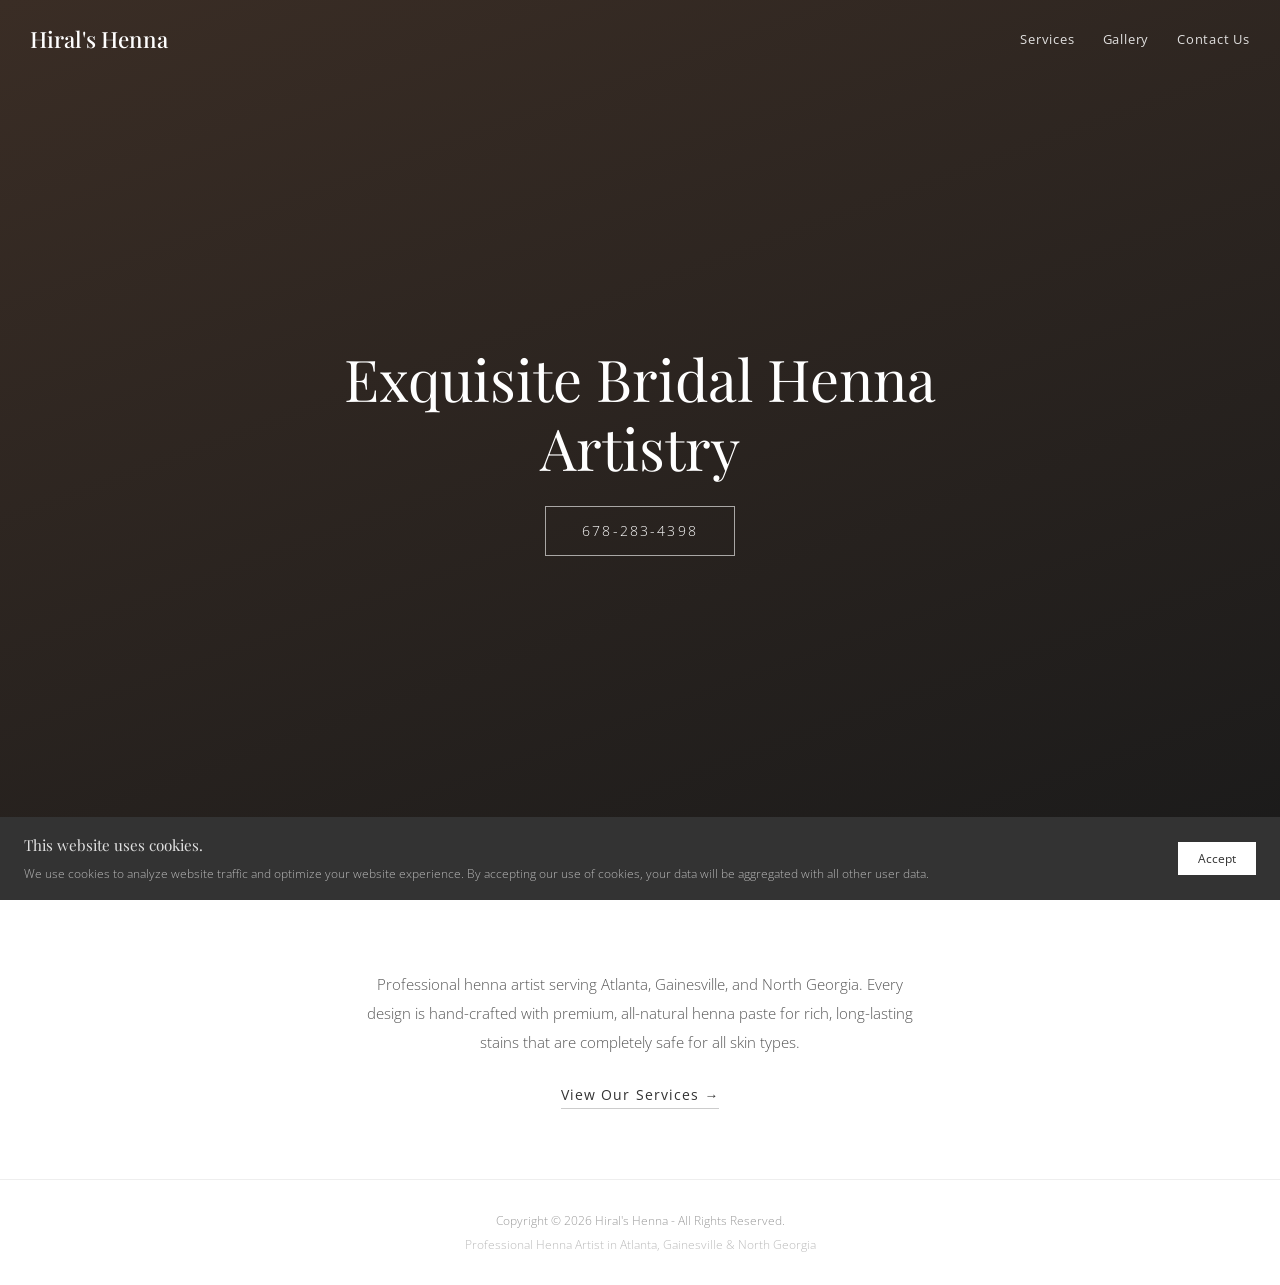
==== index.html @ 08c5864f "Add files via upload" ====
<!DOCTYPE html>
<html lang="en">
<head>
  <meta charset="UTF-8">
  <meta name="viewport" content="width=device-width, initial-scale=1.0">
  <title>Hiral's Henna | Bridal Henna Artist in Atlanta & North Georgia</title>
  <meta name="description" content="Hiral's Henna — professional bridal and event henna artist serving Atlanta, Gainesville, and North Georgia. Specializing in wedding mehndi, henna parties, baby showers, corporate events, and more. Book today!">
  <link rel="preconnect" href="https://fonts.googleapis.com">
  <link rel="preconnect" href="https://fonts.gstatic.com" crossorigin>
  <link href="https://fonts.googleapis.com/css2?family=Playfair+Display:wght@400;500;700&family=Open+Sans:wght@300;400;600&display=swap" rel="stylesheet">
  <link rel="stylesheet" href="style.css">
</head>
<body>

<!-- HEADER -->
<header class="header-transparent">
  <a href="index.html" class="logo">Hiral's Henna</a>
  <nav>
    <ul class="nav-links" id="navLinks">
      <li><a href="services.html">Services</a></li>
      <li><a href="gallery.html">Gallery</a></li>
      <li><a href="contact.html">Contact Us</a></li>
    </ul>
    <button class="hamburger" onclick="document.getElementById('navLinks').classList.toggle('open')" aria-label="Menu">
      <span></span><span></span><span></span>
    </button>
  </nav>
</header>

<!-- HERO -->
<section class="hero">
  <div class="hero-overlay"></div>
  <!-- Replace .hero-overlay background in style.css with your actual hero image -->
  <div class="hero-content">
    <h1>Exquisite Bridal Henna Artistry</h1>
    <a href="tel:6782834398" class="hero-phone">678-283-4398</a>
  </div>
</section>

<!-- INTRO -->
<section class="intro-section">
  <p>Professional henna artist serving Atlanta, Gainesville, and North Georgia. Every design is hand-crafted with premium, all-natural henna paste for rich, long-lasting stains that are completely safe for all skin types.</p>
  <a href="services.html" class="text-link">View Our Services &rarr;</a>
</section>

<!-- FOOTER -->
<footer>
  <p>Copyright &copy; 2026 Hiral's Henna - All Rights Reserved.</p>
  <p class="footer-sub">Professional Henna Artist in Atlanta, Gainesville &amp; North Georgia</p>
</footer>

<!-- COOKIE BANNER -->
<div class="cookie-banner" id="cookieBanner">
  <div>
    <h4>This website uses cookies.</h4>
    <p>We use cookies to analyze website traffic and optimize your website experience. By accepting our use of cookies, your data will be aggregated with all other user data.</p>
  </div>
  <button onclick="document.getElementById('cookieBanner').classList.add('hidden')">Accept</button>
</div>

</body>
</html>
---- style.css ----
/* ── RESET ── */
* { margin: 0; padding: 0; box-sizing: border-box; }
html { scroll-behavior: smooth; }

body {
  font-family: 'Open Sans', sans-serif;
  color: #333;
  background: #fff;
  font-weight: 300;
  line-height: 1.7;
}

/* ── HEADER ── */
header {
  position: absolute;
  top: 0; left: 0; right: 0;
  z-index: 10;
  padding: 20px 30px;
  display: flex;
  justify-content: space-between;
  align-items: center;
}
header.header-transparent .logo { color: #fff; }
header.header-transparent .nav-links a { color: rgba(255,255,255,0.85); }
header.header-transparent .nav-links a:hover { color: #fff; }
header.header-transparent .hamburger span { background: #fff; }

header.header-solid {
  position: relative;
  background: #fff;
  border-bottom: 1px solid #eee;
}
header.header-solid .logo { color: #222; }
header.header-solid .nav-links a { color: #555; }
header.header-solid .nav-links a:hover { color: #111; }
header.header-solid .hamburger span { background: #333; }

.logo {
  font-family: 'Playfair Display', serif;
  font-size: 1.4rem;
  font-weight: 500;
  text-decoration: none;
}

nav { display: flex; align-items: center; }

.nav-links {
  display: flex;
  gap: 28px;
  list-style: none;
  align-items: center;
}
.nav-links a {
  text-decoration: none;
  font-size: 0.82rem;
  font-weight: 400;
  letter-spacing: 0.06em;
  transition: color 0.3s;
}

.hamburger {
  display: none;
  flex-direction: column;
  gap: 5px;
  cursor: pointer;
  background: none;
  border: none;
}
.hamburger span {
  width: 22px;
  height: 2px;
  transition: 0.3s;
}

/* ── HERO (index only) ── */
.hero {
  position: relative;
  width: 100%;
  height: 100vh;
  min-height: 550px;
  display: flex;
  align-items: center;
  justify-content: center;
  text-align: center;
  background: #2a2a2a;
  overflow: hidden;
}
.hero-overlay {
  position: absolute;
  inset: 0;
  /* ▼ REPLACE WITH YOUR IMAGE ▼
     background: url('images/hero.jpg') center/cover no-repeat;
  */
  background: linear-gradient(160deg, #3a2d25 0%, #1a1a1a 100%);
}
.hero-content {
  position: relative;
  z-index: 2;
  color: #fff;
  padding: 0 24px;
  max-width: 700px;
}
.hero-content h1 {
  font-family: 'Playfair Display', serif;
  font-size: clamp(2.2rem, 5.5vw, 3.6rem);
  font-weight: 400;
  line-height: 1.2;
  margin-bottom: 24px;
}
.hero-phone {
  display: inline-block;
  padding: 12px 36px;
  background: transparent;
  border: 1.5px solid rgba(255,255,255,0.6);
  color: #fff;
  text-decoration: none;
  font-size: 0.9rem;
  letter-spacing: 0.15em;
  transition: background 0.3s, border-color 0.3s;
}
.hero-phone:hover {
  background: rgba(255,255,255,0.1);
  border-color: #fff;
}

/* ── INTRO (index) ── */
.intro-section {
  max-width: 620px;
  margin: 0 auto;
  text-align: center;
  padding: 70px 24px;
}
.intro-section p {
  font-size: 0.95rem;
  color: #555;
  line-height: 1.9;
  margin-bottom: 24px;
}
.text-link {
  display: inline-block;
  color: #333;
  text-decoration: none;
  font-size: 0.85rem;
  font-weight: 400;
  letter-spacing: 0.08em;
  border-bottom: 1px solid #ccc;
  padding-bottom: 2px;
  transition: border-color 0.3s, color 0.3s;
}
.text-link:hover { color: #000; border-color: #333; }

/* ── PAGE HEADER (services, gallery, contact) ── */
.page-header {
  background: #fafaf7;
  text-align: center;
  padding: 80px 24px 50px;
  border-bottom: 1px solid #eee;
}
.page-header h1 {
  font-family: 'Playfair Display', serif;
  font-size: clamp(1.8rem, 4vw, 2.6rem);
  font-weight: 400;
  color: #222;
}

/* ── SERVICES PAGE ── */
.services-list {
  max-width: 720px;
  margin: 0 auto;
  padding: 60px 24px 80px;
}
.service-item {
  text-align: center;
  margin-bottom: 55px;
}
.service-item:last-child { margin-bottom: 0; }
.service-item h2 {
  font-family: 'Playfair Display', serif;
  font-size: 1.25rem;
  font-weight: 500;
  color: #333;
  margin-bottom: 14px;
}
.service-item p {
  font-size: 0.88rem;
  color: #666;
  line-height: 1.85;
  max-width: 600px;
  margin: 0 auto;
}

/* ── GALLERY PAGE ── */
.gallery-container {
  padding: 30px 16px 80px;
  max-width: 1200px;
  margin: 0 auto;
}
.gallery-masonry {
  columns: 3;
  column-gap: 12px;
}
.gallery-masonry .gallery-item {
  break-inside: avoid;
  margin-bottom: 12px;
  overflow: hidden;
  border-radius: 2px;
  line-height: 0;
}
.gallery-masonry .gallery-item img {
  width: 100%;
  height: auto;
  display: block;
  transition: transform 0.5s, opacity 0.5s;
  opacity: 0.92;
}
.gallery-masonry .gallery-item img:hover {
  transform: scale(1.03);
  opacity: 1;
}
.gallery-empty {
  text-align: center;
  padding: 60px 24px;
  color: #999;
  font-size: 0.9rem;
}
.gallery-empty code {
  display: block;
  margin-top: 12px;
  background: #f5f5f0;
  padding: 12px 16px;
  font-size: 0.82rem;
  color: #666;
  border-radius: 4px;
  max-width: 500px;
  margin-left: auto;
  margin-right: auto;
  text-align: left;
  white-space: pre-wrap;
}

/* ── CONTACT PAGE ── */
.contact-wrapper {
  max-width: 560px;
  margin: 0 auto;
  padding: 60px 24px 80px;
}
.contact-wrapper > p {
  text-align: center;
  font-size: 0.92rem;
  color: #666;
  margin-bottom: 40px;
  line-height: 1.8;
}
.contact-form {
  display: flex;
  flex-direction: column;
  gap: 18px;
}
.contact-form label {
  font-size: 0.78rem;
  font-weight: 400;
  letter-spacing: 0.08em;
  text-transform: uppercase;
  color: #555;
  display: flex;
  flex-direction: column;
  gap: 6px;
}
.contact-form input,
.contact-form textarea,
.contact-form select {
  padding: 12px 14px;
  border: 1px solid #ddd;
  background: #fafaf7;
  font-family: 'Open Sans', sans-serif;
  font-size: 0.88rem;
  font-weight: 300;
  color: #333;
  outline: none;
  transition: border-color 0.3s;
  border-radius: 0;
  -webkit-appearance: none;
}
.contact-form input:focus,
.contact-form textarea:focus,
.contact-form select:focus {
  border-color: #999;
}
.contact-form textarea {
  min-height: 140px;
  resize: vertical;
}
.contact-form button {
  align-self: flex-start;
  padding: 13px 36px;
  background: #333;
  color: #fff;
  border: none;
  font-family: 'Open Sans', sans-serif;
  font-size: 0.8rem;
  letter-spacing: 0.08em;
  cursor: pointer;
  transition: background 0.3s;
}
.contact-form button:hover { background: #555; }

.contact-info {
  margin-top: 50px;
  text-align: center;
  padding-top: 40px;
  border-top: 1px solid #eee;
}
.contact-info p {
  font-size: 0.88rem;
  color: #666;
  margin-bottom: 6px;
}
.contact-info a {
  color: #333;
  text-decoration: none;
  border-bottom: 1px solid #ccc;
  transition: border-color 0.3s;
}
.contact-info a:hover { border-color: #333; }

/* ── FOOTER ── */
footer {
  text-align: center;
  padding: 30px 24px;
  border-top: 1px solid #eee;
}
footer p {
  font-size: 0.78rem;
  color: #999;
}
.footer-sub {
  margin-top: 4px;
  font-size: 0.72rem !important;
  color: #bbb !important;
}

/* ── COOKIE BANNER ── */
.cookie-banner {
  position: fixed;
  bottom: 0; left: 0; right: 0;
  background: #333;
  color: rgba(255,255,255,0.85);
  padding: 16px 24px;
  display: flex;
  justify-content: space-between;
  align-items: center;
  gap: 16px;
  z-index: 100;
}
.cookie-banner.hidden { display: none; }
.cookie-banner h4 {
  font-family: 'Playfair Display', serif;
  font-weight: 400;
  font-size: 0.95rem;
  margin-bottom: 4px;
}
.cookie-banner p {
  font-size: 0.78rem;
  color: rgba(255,255,255,0.65);
  margin: 0;
}
.cookie-banner button {
  padding: 8px 20px;
  background: #fff;
  color: #333;
  border: none;
  font-family: 'Open Sans', sans-serif;
  font-size: 0.78rem;
  cursor: pointer;
  white-space: nowrap;
}
.cookie-banner button:hover { background: #eee; }

/* ── MOBILE ── */
@media (max-width: 640px) {
  .nav-links {
    display: none;
    flex-direction: column;
    position: absolute;
    top: 60px;
    right: 20px;
    padding: 20px 30px;
    border-radius: 4px;
    gap: 14px;
  }
  header.header-transparent .nav-links {
    background: rgba(0,0,0,0.9);
  }
  header.header-solid .nav-links {
    background: #fff;
    border: 1px solid #eee;
    box-shadow: 0 4px 20px rgba(0,0,0,0.08);
  }
  .nav-links.open { display: flex; }
  .hamburger { display: flex; }

  .gallery-masonry { columns: 2; }
  .cookie-banner { flex-direction: column; text-align: center; }
}

@media (max-width: 420px) {
  .gallery-masonry { columns: 1; }
}
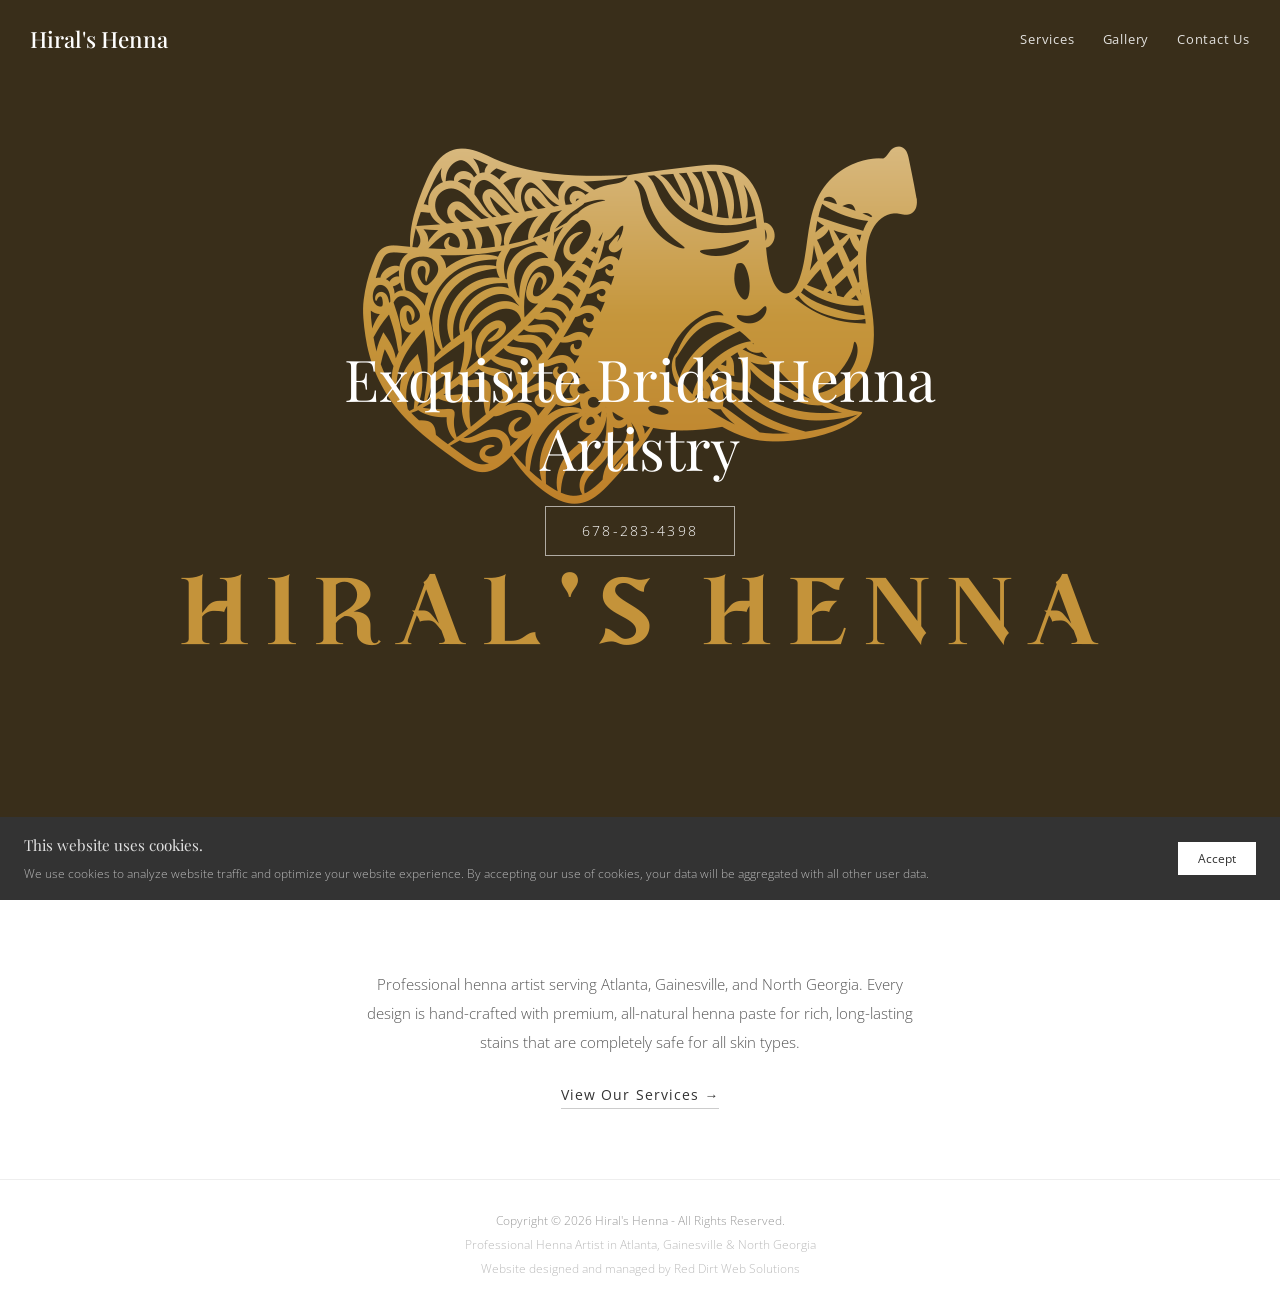
==== commit 5bc9fd58: "Add files via upload" ====
--- a/index.html
+++ b/index.html
@@ -47,6 +47,7 @@
 <footer>
   <p>Copyright &copy; 2026 Hiral's Henna - All Rights Reserved.</p>
   <p class="footer-sub">Professional Henna Artist in Atlanta, Gainesville &amp; North Georgia</p>
+  <p class="footer-sub">Website designed and managed by <a href="https://reddirtwebsites.com" target="_blank" rel="noopener">Red Dirt Web Solutions</a></p>
 </footer>
 
 <!-- COOKIE BANNER -->
@@ -55,8 +56,18 @@
     <h4>This website uses cookies.</h4>
     <p>We use cookies to analyze website traffic and optimize your website experience. By accepting our use of cookies, your data will be aggregated with all other user data.</p>
   </div>
-  <button onclick="document.getElementById('cookieBanner').classList.add('hidden')">Accept</button>
+  <button onclick="acceptCookies()">Accept</button>
 </div>
+
+<script>
+  if (localStorage.getItem('cookiesAccepted')) {
+    document.getElementById('cookieBanner').classList.add('hidden');
+  }
+  function acceptCookies() {
+    localStorage.setItem('cookiesAccepted', 'true');
+    document.getElementById('cookieBanner').classList.add('hidden');
+  }
+</script>
 
 </body>
 </html>
--- a/style.css
+++ b/style.css
@@ -88,10 +88,7 @@
 .hero-overlay {
   position: absolute;
   inset: 0;
-  /* ▼ REPLACE WITH YOUR IMAGE ▼
-     background: url('images/hero.jpg') center/cover no-repeat;
-  */
-  background: linear-gradient(160deg, #3a2d25 0%, #1a1a1a 100%);
+  background: url('images/fulllogo.png') center/cover no-repeat;
 }
 .hero-content {
   position: relative;
@@ -338,6 +335,12 @@
   font-size: 0.72rem !important;
   color: #bbb !important;
 }
+.footer-sub a {
+  color: #bbb;
+  text-decoration: none;
+  transition: color 0.3s;
+}
+.footer-sub a:hover { color: #999; }
 
 /* ── COOKIE BANNER ── */
 .cookie-banner {
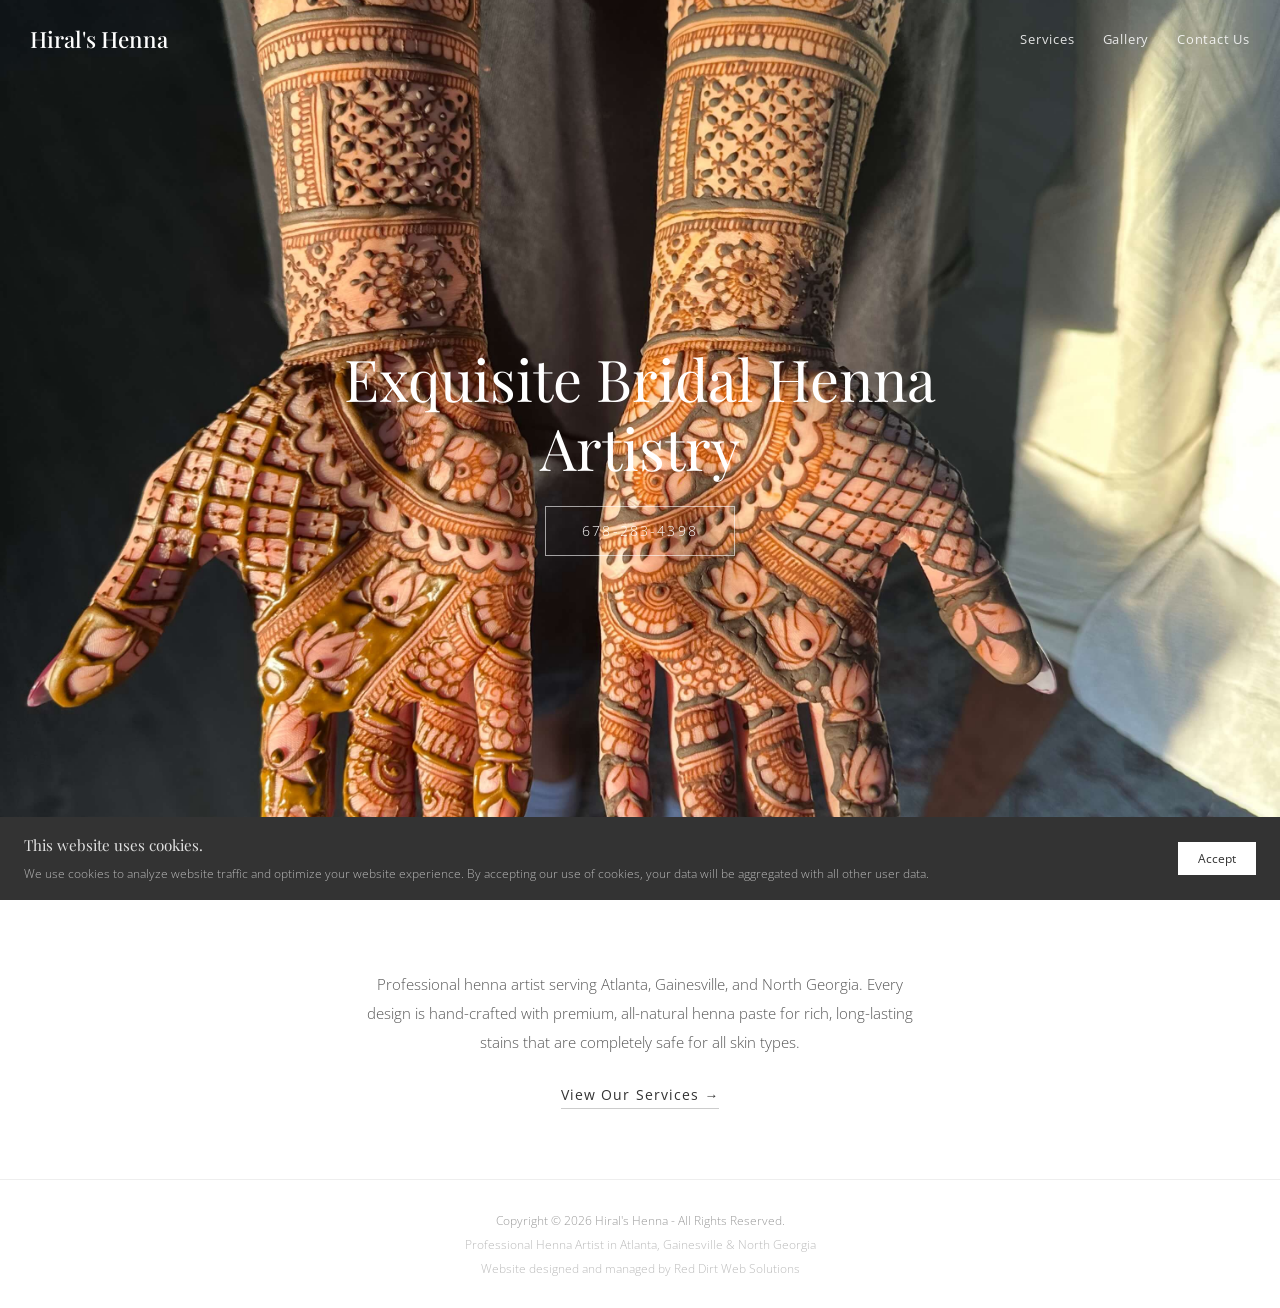
==== commit b3c77281: "Add files via upload" ====
--- a/index.html
+++ b/index.html
@@ -9,6 +9,47 @@
   <link rel="preconnect" href="https://fonts.gstatic.com" crossorigin>
   <link href="https://fonts.googleapis.com/css2?family=Playfair+Display:wght@400;500;700&family=Open+Sans:wght@300;400;600&display=swap" rel="stylesheet">
   <link rel="stylesheet" href="style.css">
+  <script type="application/ld+json">
+  {
+    "@context": "https://schema.org",
+    "@type": "LocalBusiness",
+    "name": "Hiral's Henna",
+    "image": "https://hiralshenna.art/images/bridal-henna-mehndi-full-arm.jpeg",
+    "url": "https://hiralshenna.art",
+    "telephone": "+1-678-283-4398",
+    "description": "Professional bridal and event henna artist serving Atlanta, Gainesville, and North Georgia. Specializing in wedding mehndi, henna parties, baby showers, corporate events, and birthday party henna.",
+    "founder": {
+      "@type": "Person",
+      "name": "Hiral Gala"
+    },
+    "foundingDate": "2024",
+    "sameAs": [
+      "https://www.instagram.com/hiralshenna18"
+    ],
+    "areaServed": [
+      { "@type": "City", "name": "Atlanta", "addressRegion": "GA" },
+      { "@type": "City", "name": "Gainesville", "addressRegion": "GA" },
+      { "@type": "City", "name": "Alpharetta", "addressRegion": "GA" },
+      { "@type": "City", "name": "Roswell", "addressRegion": "GA" },
+      { "@type": "City", "name": "Johns Creek", "addressRegion": "GA" },
+      { "@type": "City", "name": "Cumming", "addressRegion": "GA" },
+      { "@type": "City", "name": "Marietta", "addressRegion": "GA" },
+      { "@type": "City", "name": "Duluth", "addressRegion": "GA" },
+      { "@type": "City", "name": "Lawrenceville", "addressRegion": "GA" },
+      { "@type": "City", "name": "Peachtree City", "addressRegion": "GA" }
+    ],
+    "serviceType": [
+      "Bridal Henna",
+      "Wedding Mehndi",
+      "Henna Parties",
+      "Baby Shower Henna",
+      "Corporate Event Henna",
+      "Birthday Party Henna",
+      "Festival Henna"
+    ],
+    "priceRange": "$$"
+  }
+  </script>
 </head>
 <body>
 
--- a/style.css
+++ b/style.css
@@ -88,7 +88,7 @@
 .hero-overlay {
   position: absolute;
   inset: 0;
-  background: url('images/fulllogo.png') center/cover no-repeat;
+  background: url('images/bridal-henna-mehndi-full-arm.jpeg') center/cover no-repeat;
 }
 .hero-content {
   position: relative;
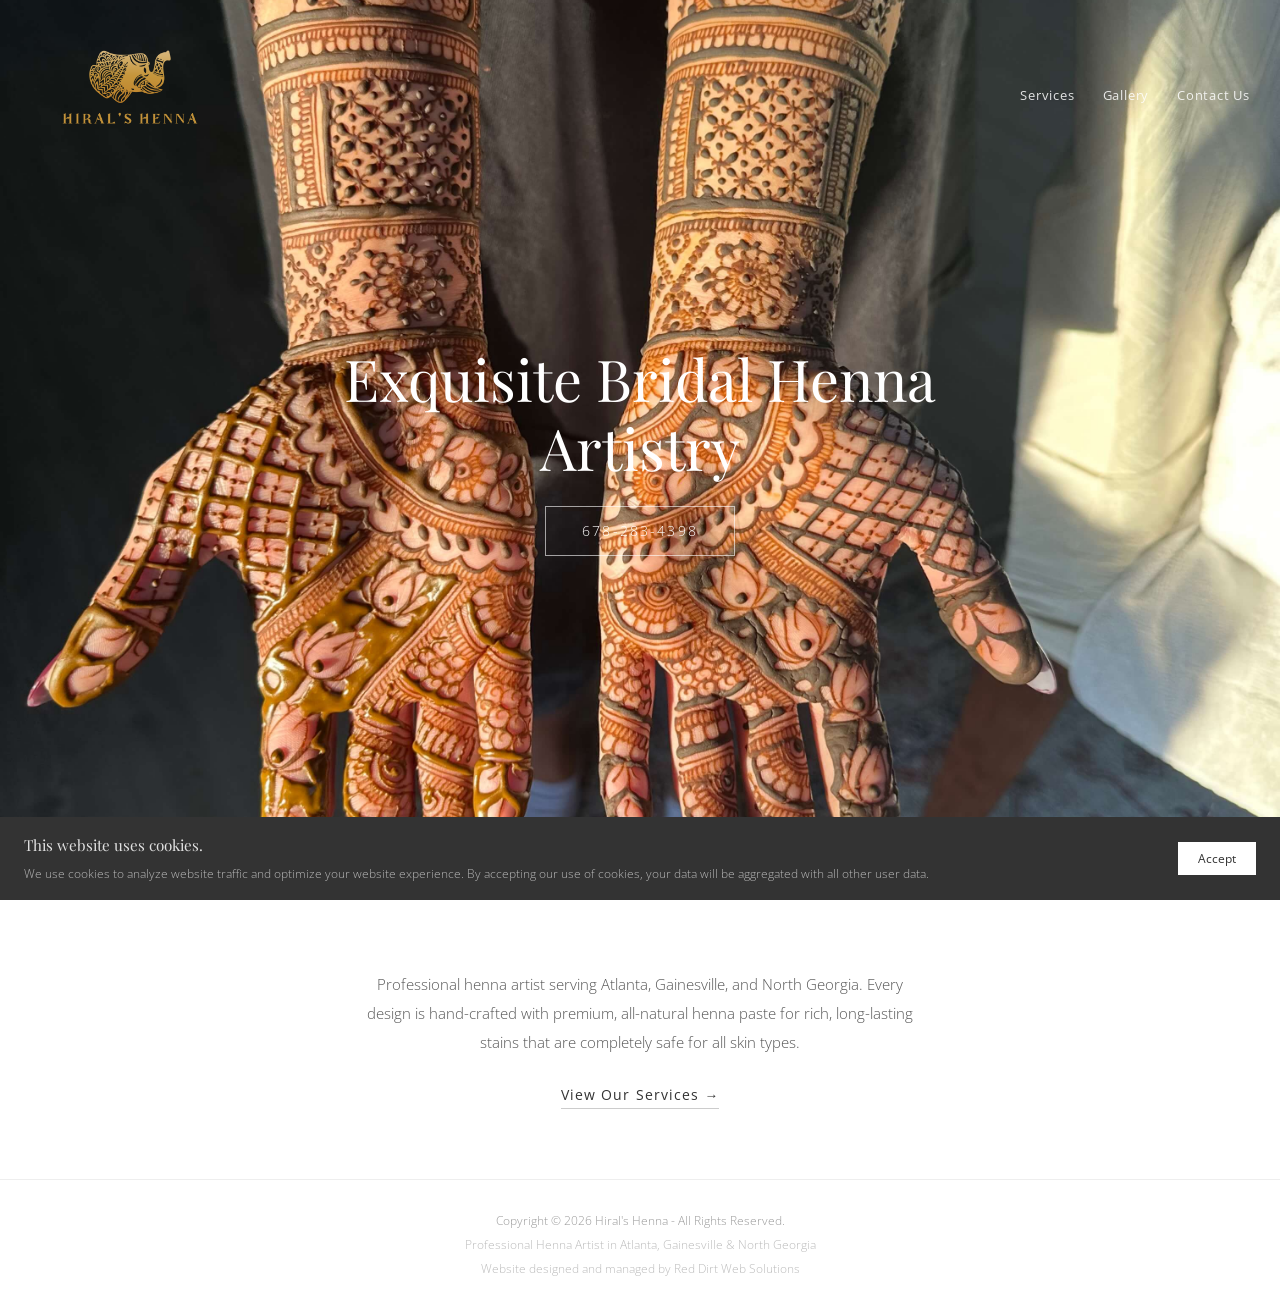
==== commit 13a513cc: "Add files via upload" ====
--- a/index.html
+++ b/index.html
@@ -8,6 +8,11 @@
   <link rel="preconnect" href="https://fonts.googleapis.com">
   <link rel="preconnect" href="https://fonts.gstatic.com" crossorigin>
   <link href="https://fonts.googleapis.com/css2?family=Playfair+Display:wght@400;500;700&family=Open+Sans:wght@300;400;600&display=swap" rel="stylesheet">
+  <link rel="icon" type="image/png" href="/images/favicon/favicon-96x96.png" sizes="96x96" />
+  <link rel="icon" type="image/svg+xml" href="/images/favicon/favicon.svg" />
+  <link rel="shortcut icon" href="/images/favicon/favicon.ico" />
+  <link rel="apple-touch-icon" sizes="180x180" href="/images/favicon/apple-touch-icon.png" />
+  <link rel="manifest" href="/images/favicon/site.webmanifest" />
   <link rel="stylesheet" href="style.css">
   <script type="application/ld+json">
   {
@@ -55,7 +60,7 @@
 
 <!-- HEADER -->
 <header class="header-transparent">
-  <a href="index.html" class="logo">Hiral's Henna</a>
+  <a href="index.html" class="logo"><img src="images/fulllogo_transparent.png" alt="Hiral's Henna — Professional Henna Artist in Atlanta and North Georgia" class="logo-img"></a>
   <nav>
     <ul class="nav-links" id="navLinks">
       <li><a href="services.html">Services</a></li>
--- a/style.css
+++ b/style.css
@@ -40,6 +40,12 @@
   font-size: 1.4rem;
   font-weight: 500;
   text-decoration: none;
+}
+.logo-img {
+  width: 200px;
+  height: 150px;
+  object-fit: contain;
+  display: block;
 }
 
 nav { display: flex; align-items: center; }
